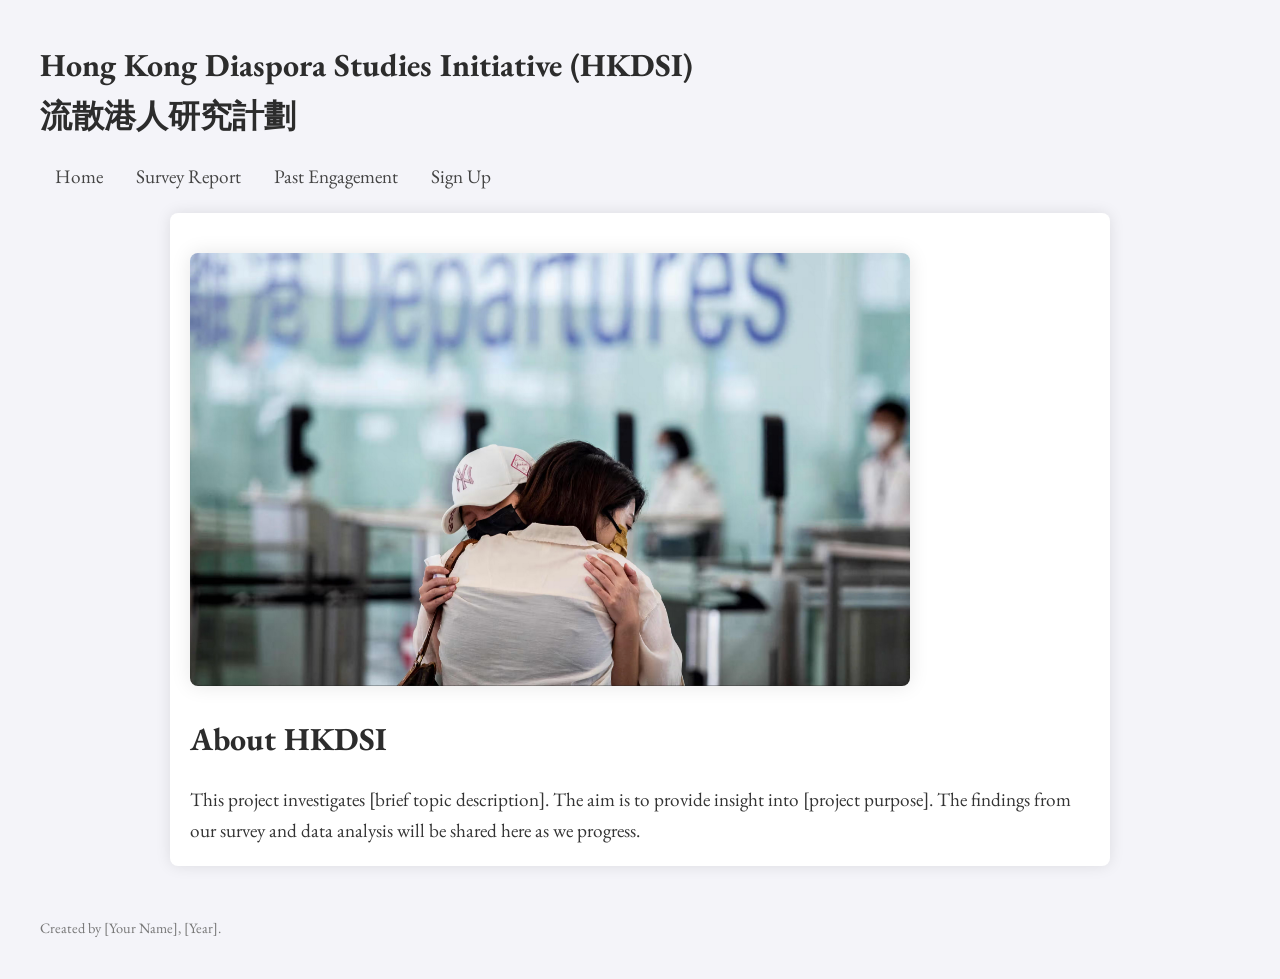
==== index.html @ 908d70e6 "index.html" ====
<!DOCTYPE html>
<html lang="en">
<head>
  <meta charset="UTF-8">
  <meta name="viewport" content="width=device-width, initial-scale=1.0">
  <title>HKDSI</title>

  <!-- Google Font: EB Garamond -->
  <link href="https://fonts.googleapis.com/css2?family=EB+Garamond&display=swap" rel="stylesheet">
  
  <style>
    /* Basic Reset */
    body, h1, h2, p {
      margin: 0;
      padding: 0;
      font-family: 'EB Garamond', serif;
    }

    /* Overall page style */
    body {
      background-color: #f4f4f9;
      color: #333;
      line-height: 1.6;
      padding: 40px;
      text-align: left;
    }

    /* Heading Style */
    h1 {
      color: #2c2c2c;
      font-size: 2em;
      margin-bottom: 20px;
      text-align: left;
    }

    
    /* Heading Style */
    h2 {
      color: #2c2c2c;
      font-size: 2em;
      margin-bottom: 20px;
      text-align: left;
    }

    /* Navigation Bar */
    nav {
      margin-bottom: 20px;
    }

    nav a {
      text-decoration: none;
      color: #444444;
      margin: 0 15px;
      font-size: 1.2em;
      text-align: right;
    }

    nav a:hover {
      text-decoration: underline;
    }

    /* Image style */
    .hero-image {
      width: 80%;
      max-width: 900px;
      border-radius: 8px;
      box-shadow: 0px 0px 20px rgba(0, 0, 0, 0.1);
      margin: 20px 0;
    }

    /* Content styling */
    .content {
      background-color: #fff;
      padding: 20px;
      border-radius: 8px;
      box-shadow: 0px 0px 15px rgba(0, 0, 0, 0.1);
      max-width: 900px;
      margin: 0 auto;
    }

    .content p {
      font-size: 1.2em;
      text-align: left;
    }

    /* Footer style */
    footer {
      margin-top: 50px;
      font-size: 0.9em;
      color: #777;
    }

  </style>
</head>
<body>

  <h1>Hong Kong Diaspora Studies Initiative (HKDSI)<br>流散港人研究計劃 </h1>

  <nav>
    <a href="index.html">Home</a>
    <a href="report.html">Survey Report</a>
    <a href="past_engagement.html">Past Engagement</a>
    <a href="signup.html">Sign Up</a>
  </nav>

  <div class="content">
    <img src="departure.png" alt="Embrace at the Departure Gate" class="hero-image">
    <h2>About HKDSI</h2>
    <p>This project investigates [brief topic description]. The aim is to provide insight into [project purpose]. The findings from our survey and data analysis will be shared here as we progress.</p>
  </div>

  <footer>
    <p>Created by [Your Name], [Year].</p>
  </footer>

</body>
</html>
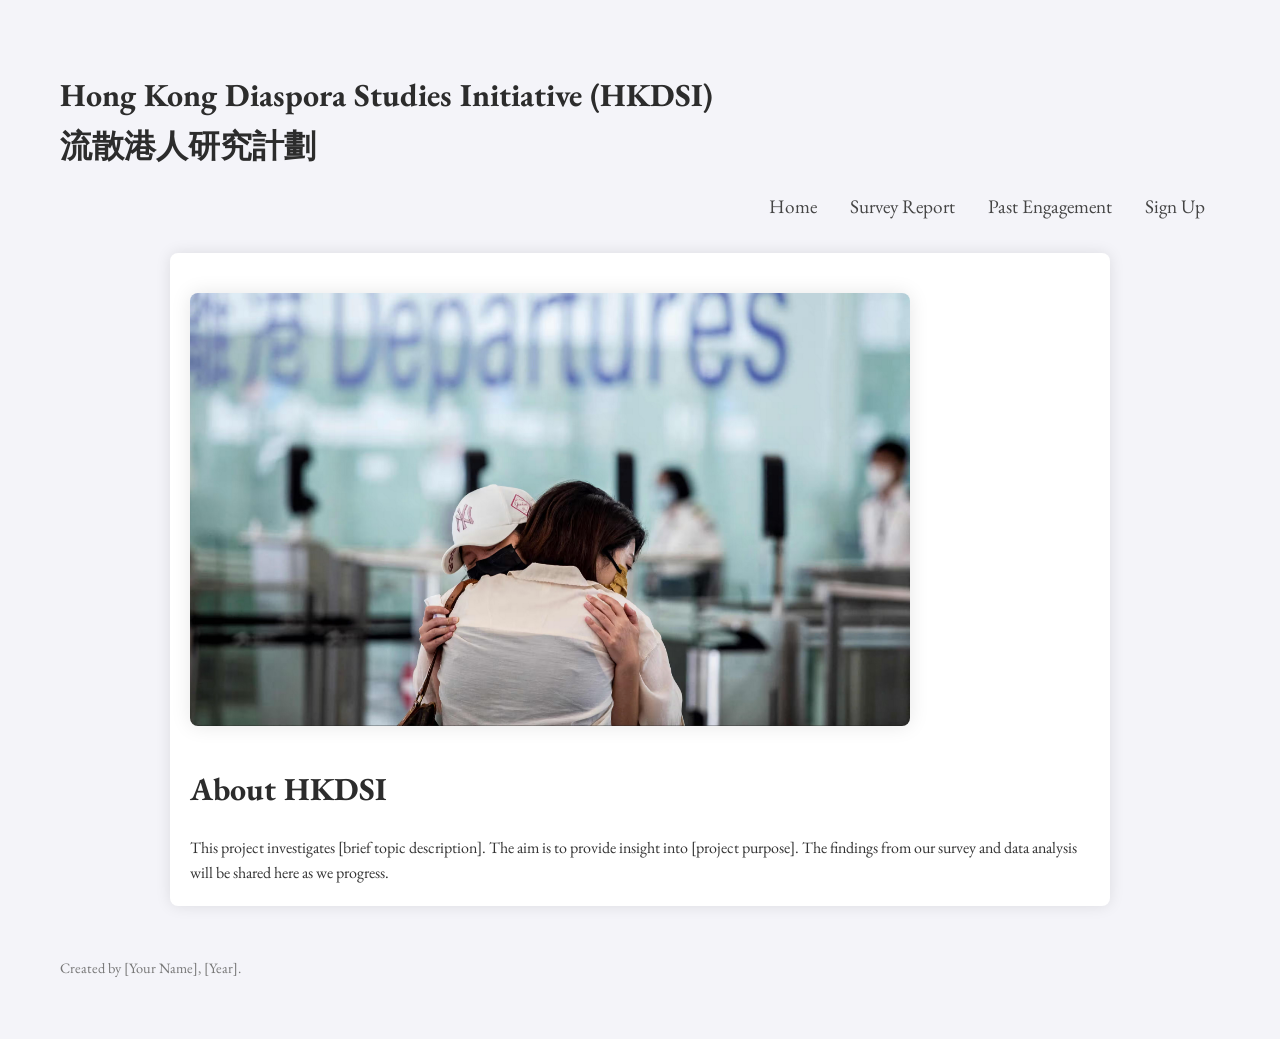
==== commit 55a53299: "index.html" ====
--- a/index.html
+++ b/index.html
@@ -12,7 +12,7 @@
     /* Basic Reset */
     body, h1, h2, p {
       margin: 0;
-      padding: 0;
+      /* padding: 0; */
       font-family: 'EB Garamond', serif;
     }
 
@@ -23,6 +23,7 @@
       line-height: 1.6;
       padding: 40px;
       text-align: left;
+      margin: 20px;  /* Example margin for the body element */
     }
 
     /* Heading Style */
@@ -30,6 +31,7 @@
       color: #2c2c2c;
       font-size: 2em;
       margin-bottom: 20px;
+      margin-top: 10px;  /* Example top margin */
       text-align: left;
     }
 
@@ -39,12 +41,14 @@
       color: #2c2c2c;
       font-size: 2em;
       margin-bottom: 20px;
+      margin-top: 10px;  /* Example top margin */
       text-align: left;
     }
 
     /* Navigation Bar */
     nav {
       margin-bottom: 20px;
+      text-align: right;
     }
 
     nav a {
@@ -52,7 +56,6 @@
       color: #444444;
       margin: 0 15px;
       font-size: 1.2em;
-      text-align: right;
     }
 
     nav a:hover {
@@ -75,7 +78,8 @@
       border-radius: 8px;
       box-shadow: 0px 0px 15px rgba(0, 0, 0, 0.1);
       max-width: 900px;
-      margin: 0 auto;
+      margin: 30px auto;  /* Adds margin between content and other elements */
+}
     }
 
     .content p {
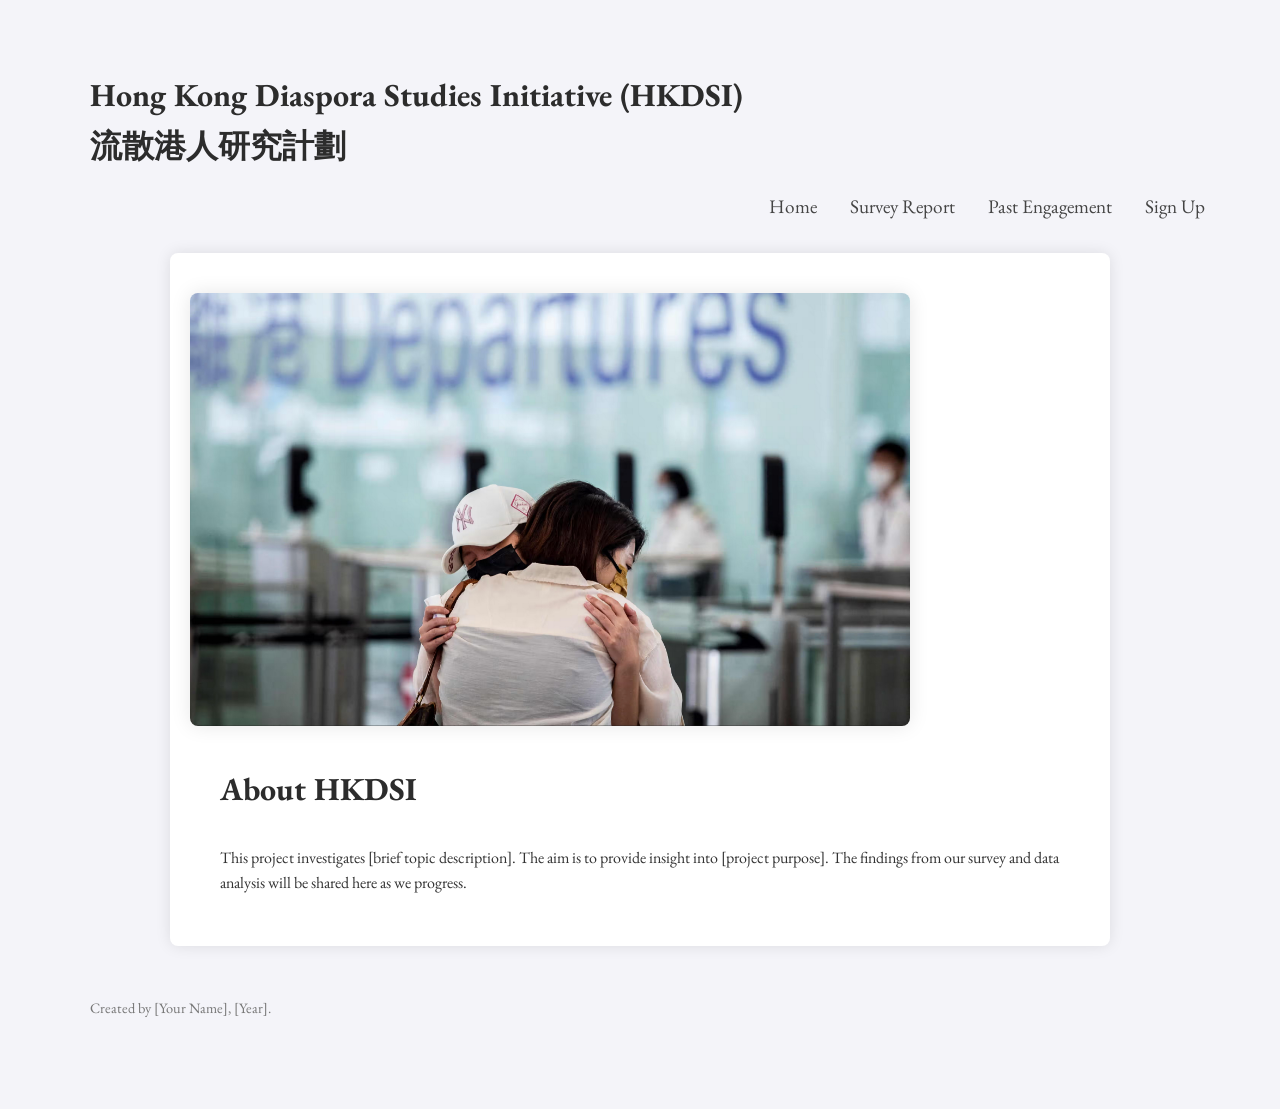
==== commit 8cc3eeca: "index.html" ====
--- a/index.html
+++ b/index.html
@@ -11,7 +11,7 @@
   <style>
     /* Basic Reset */
     body, h1, h2, p {
-      margin: 0;
+      margin: 30px;
       /* padding: 0; */
       font-family: 'EB Garamond', serif;
     }
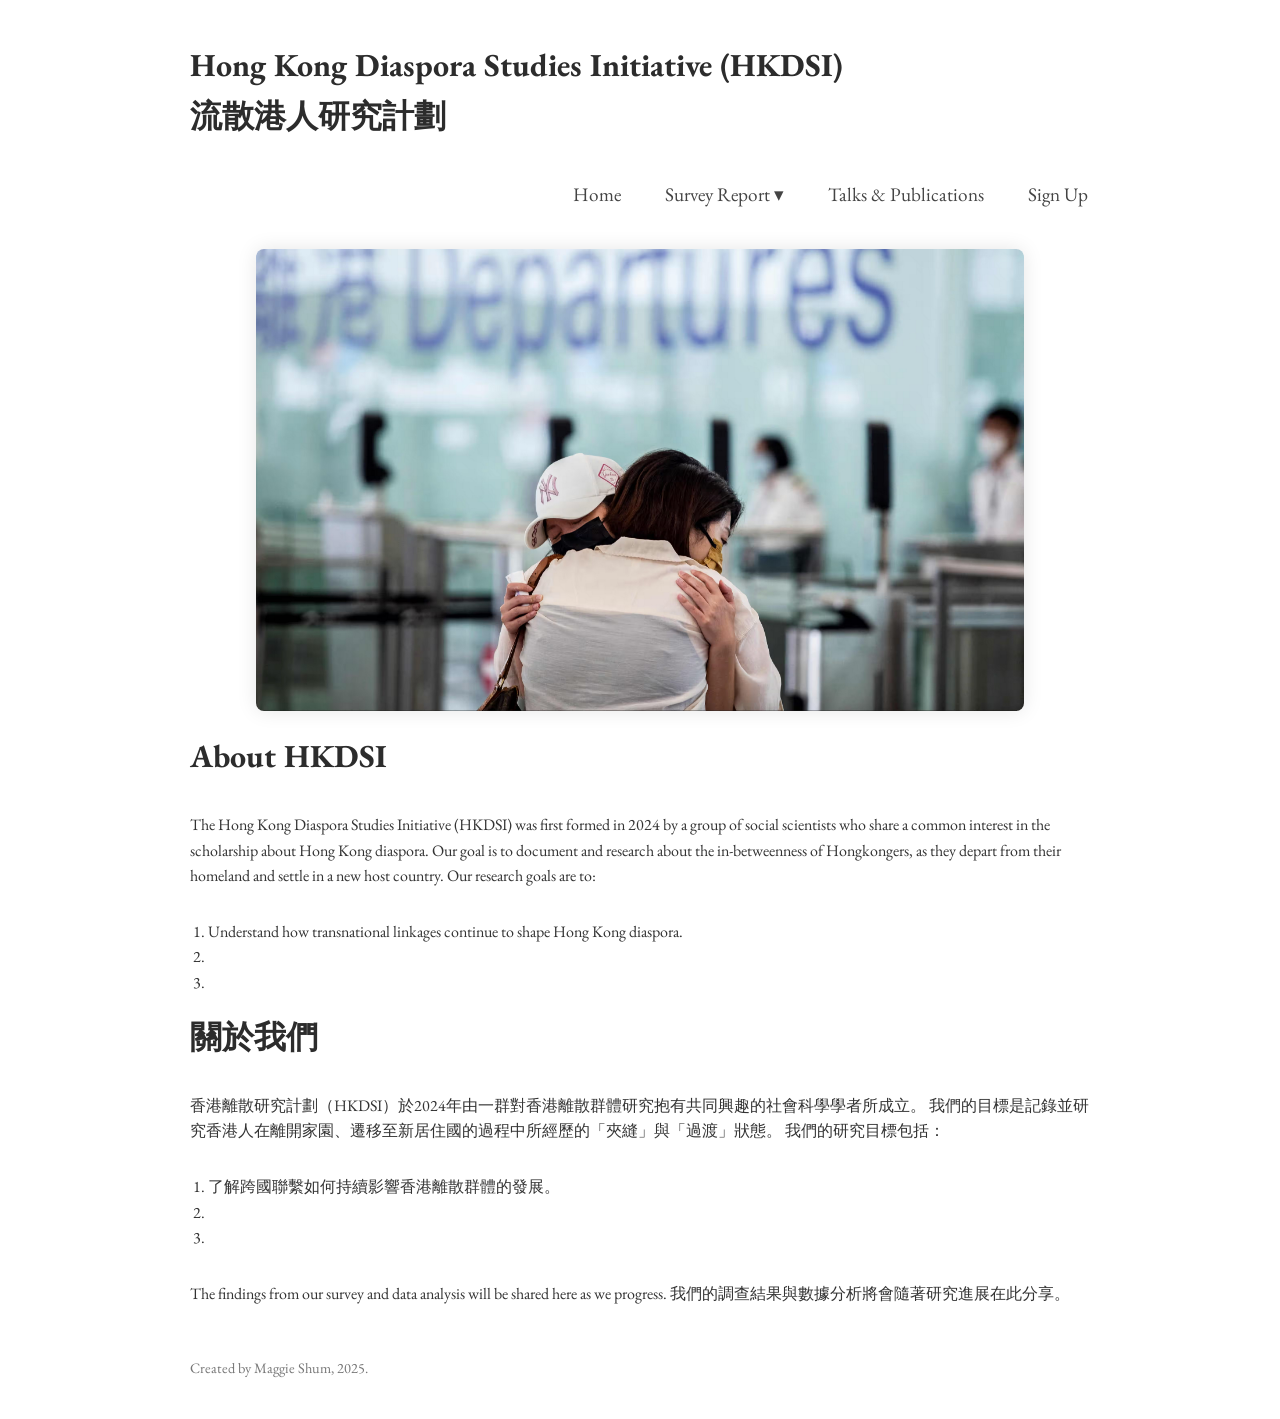
==== commit 0725c609: "Initial commit" ====
--- a/index.html
+++ b/index.html
@@ -1,122 +1,77 @@
 <!DOCTYPE html>
+
 <html lang="en">
+
 <head>
   <meta charset="UTF-8">
   <meta name="viewport" content="width=device-width, initial-scale=1.0">
   <title>HKDSI</title>
 
+
   <!-- Google Font: EB Garamond -->
   <link href="https://fonts.googleapis.com/css2?family=EB+Garamond&display=swap" rel="stylesheet">
+
+  <!-- Link to your external stylesheet -->
+  <link rel="stylesheet" href="styles.css">
   
-  <style>
-    /* Basic Reset */
-    body, h1, h2, p {
-      margin: 30px;
-      /* padding: 0; */
-      font-family: 'EB Garamond', serif;
-    }
-
-    /* Overall page style */
-    body {
-      background-color: #f4f4f9;
-      color: #333;
-      line-height: 1.6;
-      padding: 40px;
-      text-align: left;
-      margin: 20px;  /* Example margin for the body element */
-    }
-
-    /* Heading Style */
-    h1 {
-      color: #2c2c2c;
-      font-size: 2em;
-      margin-bottom: 20px;
-      margin-top: 10px;  /* Example top margin */
-      text-align: left;
-    }
-
-    
-    /* Heading Style */
-    h2 {
-      color: #2c2c2c;
-      font-size: 2em;
-      margin-bottom: 20px;
-      margin-top: 10px;  /* Example top margin */
-      text-align: left;
-    }
-
-    /* Navigation Bar */
-    nav {
-      margin-bottom: 20px;
-      text-align: right;
-    }
-
-    nav a {
-      text-decoration: none;
-      color: #444444;
-      margin: 0 15px;
-      font-size: 1.2em;
-    }
-
-    nav a:hover {
-      text-decoration: underline;
-    }
-
-    /* Image style */
-    .hero-image {
-      width: 80%;
-      max-width: 900px;
-      border-radius: 8px;
-      box-shadow: 0px 0px 20px rgba(0, 0, 0, 0.1);
-      margin: 20px 0;
-    }
-
-    /* Content styling */
-    .content {
-      background-color: #fff;
-      padding: 20px;
-      border-radius: 8px;
-      box-shadow: 0px 0px 15px rgba(0, 0, 0, 0.1);
-      max-width: 900px;
-      margin: 30px auto;  /* Adds margin between content and other elements */
-}
-    }
-
-    .content p {
-      font-size: 1.2em;
-      text-align: left;
-    }
-
-    /* Footer style */
-    footer {
-      margin-top: 50px;
-      font-size: 0.9em;
-      color: #777;
-    }
-
-  </style>
 </head>
 <body>
+   <div class="container">
 
-  <h1>Hong Kong Diaspora Studies Initiative (HKDSI)<br>流散港人研究計劃 </h1>
+    <h1>Hong Kong Diaspora Studies Initiative (HKDSI)<br>流散港人研究計劃 </h1>
 
-  <nav>
-    <a href="index.html">Home</a>
-    <a href="report.html">Survey Report</a>
-    <a href="past_engagement.html">Past Engagement</a>
-    <a href="signup.html">Sign Up</a>
-  </nav>
+<nav class="navbar">
+  <ul class="nav-menu">
+    <li><a href="index.html">Home</a></li>
+    
+    <li class="dropdown">
+      <a href="report.html">Survey Report ▾</a>
+      <ul class="dropdown-menu">
+        <li><a href="US.html">US</a></li>
+        <li><a href="UK.html">UK</a></li>
+        <li><a href="Canada.html">Canada</a></li>
+      </ul>
+    </li>
+    
+    <li><a href="engagement.html">Talks & Publications</a></li>
+    <li><a href="signup.html">Sign Up</a></li>
+  </ul>
+</nav>
 
-  <div class="content">
-    <img src="departure.png" alt="Embrace at the Departure Gate" class="hero-image">
-    <h2>About HKDSI</h2>
-    <p>This project investigates [brief topic description]. The aim is to provide insight into [project purpose]. The findings from our survey and data analysis will be shared here as we progress.</p>
+
+
+      <img src="departure.png" alt="Embrace at the Departure Gate" class="hero-image">
+      <h2>About HKDSI</h2>
+      <p>The Hong Kong Diaspora Studies Initiative (HKDSI) was first formed in 2024 by a group of
+        social scientists who share a common interest in the scholarship about Hong Kong diaspora.
+        Our goal is to document and research about the in-betweenness of Hongkongers, as they 
+        depart from their homeland and settle in a new host country. Our research goals are to: </p>
+
+      <ol>
+        <li>Understand how transnational linkages continue to shape Hong Kong diaspora.</li>
+        <li></li>
+        <li></li>
+      </ol>
+
+      <h2>關於我們</h2>
+      <p>香港離散研究計劃（HKDSI）於2024年由一群對香港離散群體研究抱有共同興趣的社會科學學者所成立。
+        我們的目標是記錄並研究香港人在離開家園、遷移至新居住國的過程中所經歷的「夾縫」與「過渡」狀態。
+        我們的研究目標包括：</p>
+
+      <ol>
+        <li>了解跨國聯繫如何持續影響香港離散群體的發展。</li>
+        <li></li>
+        <li></li>
+      </ol>
+
+      <p>The findings from our survey and data analysis will be shared here as we progress. 
+        我們的調查結果與數據分析將會隨著研究進展在此分享。</p>
+
+
+    <footer>
+      <p>Created by Maggie Shum, 2025.</p>
+    </footer>
+
   </div>
-
-  <footer>
-    <p>Created by [Your Name], [Year].</p>
-  </footer>
-
 </body>
-</html>
-
+</html>
--- a/styles.css
+++ b/styles.css
@@ -0,0 +1,231 @@
+    /* Basic Reset */
+    body, h1, h2, p {
+      margin: 30px;
+      /* padding: 0; */
+      font-family: 'EB Garamond', serif;
+    }
+
+    /* Overall page style */
+    body {
+      background-color: #ffffff;
+      color: #333;
+      line-height: 1.6;
+      padding: 0;
+      text-align: left;
+      margin: 40px;  /* Example margin for the body element */
+    }
+
+  /* Table of content style */
+    .toc {
+      background-color: #fff;
+      padding: 20px;
+      border-radius: 8px;
+      margin-bottom: 30px;
+      box-shadow: 0 0 10px rgba(0,0,0,0.05);
+    }
+
+    .content, .toc, section {
+      text-align: left;
+    }
+
+
+.toc h2 {
+  font-size: 1.5em;
+  margin-bottom: 10px;
+}
+
+.toc ul {
+  list-style-type: none;
+  padding-left: 0;
+}
+
+.toc li {
+  margin: 5px 0;
+}
+
+.toc a {
+  text-decoration: none;
+  color: #2c2c2c;
+}
+
+.toc a:hover {
+  text-decoration: underline;
+}
+
+
+    /* Heading Style */
+
+    h1 {
+      color: #2c2c2c;
+      font-size: 2em;
+      margin-bottom: 20px;
+      margin-top: 10px;  /* Example top margin */
+      text-align: left;
+    }
+
+    /* Heading Style */
+    h2 {
+      color: #2c2c2c;
+      font-size: 2em;
+      margin-bottom: 20px;
+      margin-top: 10px;  /* Example top margin */
+      text-align: left;
+    }
+
+  /* Heading Style */
+    h3 {
+      color: #2c2c2c;
+      font-size: 1.5em;
+      margin-bottom: 20px;
+      margin-top: 10px;  /* Example top margin */
+      text-align: left;
+    }
+
+/* Navigation Bar */
+.navbar {
+  background-color: #fff;
+  padding: 10px 20px;
+  /*border-bottom: 1px solid #ccc;*/
+}
+
+.nav-menu {
+  list-style: none;
+  margin: 0;
+  padding: 0;
+  display: flex;
+  gap: 20px;
+  justify-content: flex-end; /* ← aligns the items to the right */
+}
+
+.nav-menu li {
+  position: relative;
+}
+
+.nav-menu a {
+  text-decoration: none;
+  color: #444444;
+  font-size: 1.2em;
+  padding: 8px 12px;
+  display: inline-block;
+}
+
+.nav-menu a:hover,
+.dropdown-menu a:hover {
+  background-color: #f4f4f4;
+}
+
+/* Dropdown menu */
+.dropdown-menu {
+  display: none;
+  position: absolute;
+  background-color: #fff;
+  min-width: 160px;
+  box-shadow: 0 8px 16px rgba(0, 0, 0, 0.1);
+  z-index: 1000;
+  list-style: none;
+  margin: 0;
+  padding: 0;
+}
+
+.dropdown-menu li a {
+  display: block;
+  padding: 10px 12px;
+  color: #333;
+}
+
+.dropdown:hover .dropdown-menu {
+  display: block;
+}
+
+
+
+    /* Image style */
+    .hero-image {
+      display: block;
+      width: 80%;
+      max-width: 900px;
+      border-radius: 8px;
+      box-shadow: 0px 0px 20px rgba(0, 0, 0, 0.1);
+      margin: 20px auto;
+    }
+
+
+    /* Content styling */
+
+    .content {
+      background-color: #fff;
+      padding: 20px;
+      border-radius: 8px;
+      box-shadow: 0px 0px 15px rgba(0, 0, 0, 0.1);
+      max-width: 900px;
+      margin: 30px auto;  /* Adds margin between content and other elements */
+    }
+
+
+    .content p {
+      font-size: 1.5em;
+      text-align: left;
+    }
+
+
+    .container {
+      max-width: 960px;  /* or 900px, or any fixed size you prefer */
+      margin: 0 auto;    /* center horizontally */
+      padding: 0 20px;   /* some space on left/right for small screens */
+    }
+
+    ol, ul {
+      margin-left: 2em;   /* creates indentation */
+      padding-left: 1em;  /* optional: controls bullet/number spacing */
+    }
+
+
+    /* Footer style */
+    footer {
+      margin-top: 50px;
+      font-size: 0.9em;
+      color: #777;
+    }
+
+    /* Back to top botton */
+    .back-to-top {
+      display: none;  /* hidden by default */
+      position: fixed;
+      bottom: 40px;
+      right: 40px;
+      padding: 10px 20px;
+      font-size: 0.9em;
+      background-color: #444;
+      color: white;
+      border: none;
+      border-radius: 5px;
+      cursor: pointer;
+      z-index: 1000;
+      transition: opacity 0.3s, background-color 0.3s;
+    } 
+
+    .back-to-top:hover {
+      background-color: #666;
+    }
+
+  /* scroll */
+  html {
+    scroll-behavior: smooth;
+  }
+
+  /* table */
+  table {
+  margin: 0 auto;
+  text-align: center;
+  }
+
+  table td, table th {
+  padding: 0px 30px; /* top/bottom = 10px, left/right = 20px */
+  }
+
+  section {
+  margin-bottom: 50px; /* or any space you like */
+  }
+
+
+
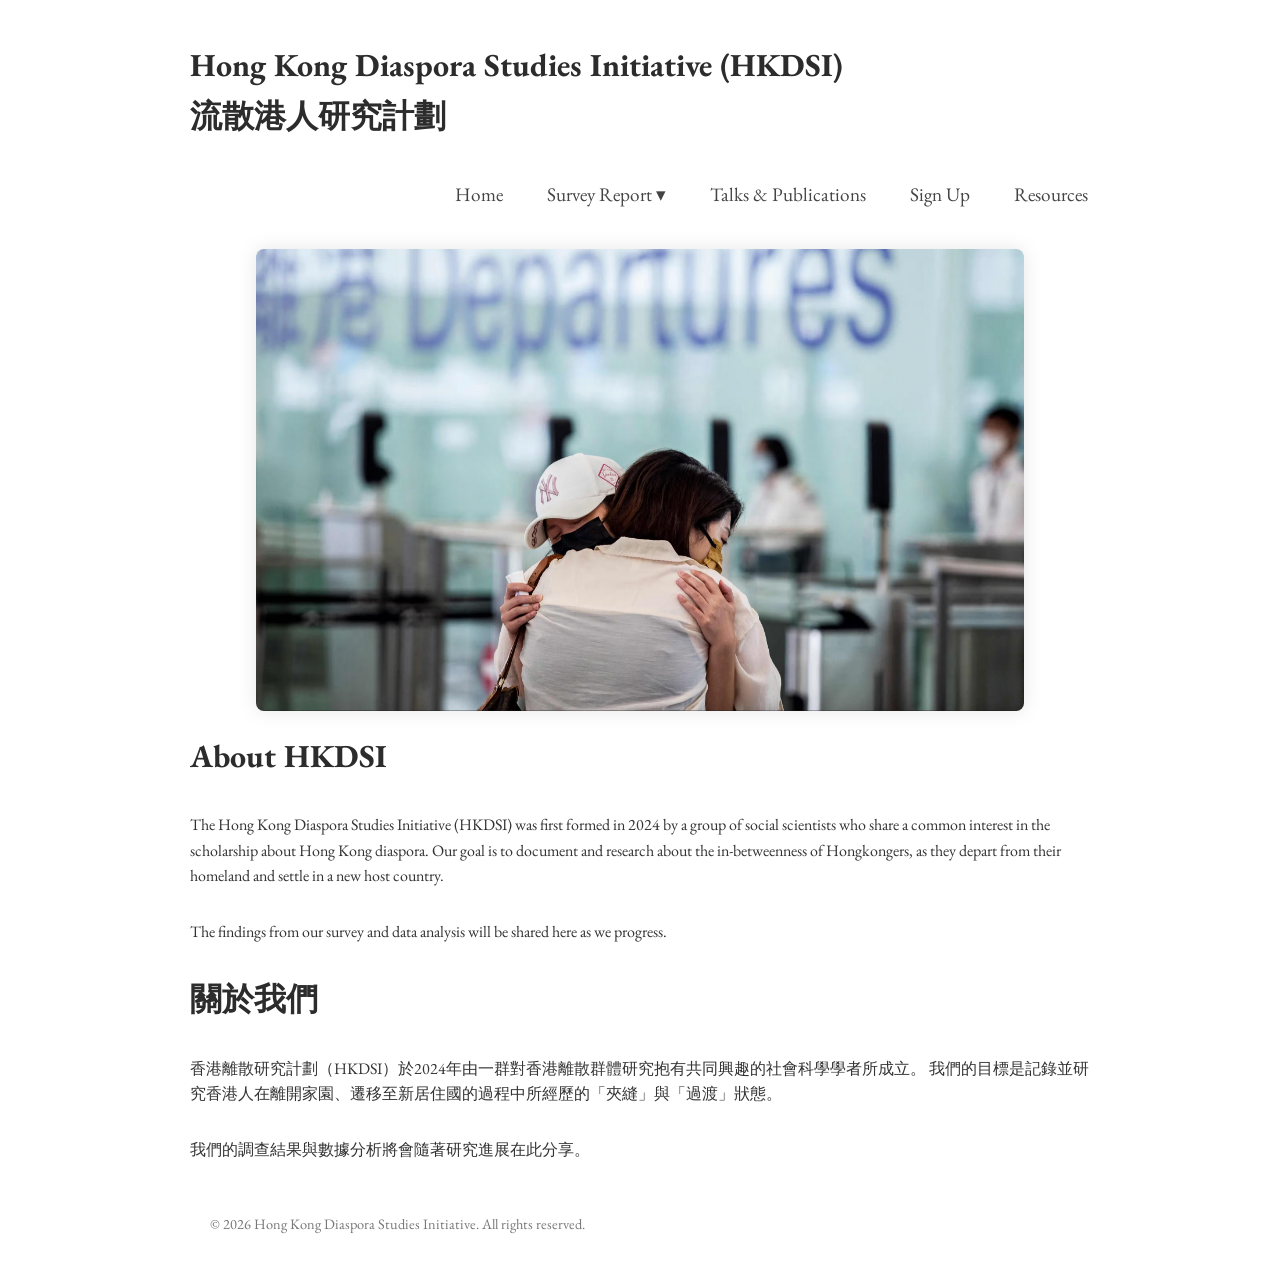
==== commit d66464b2: "Update website files" ====
--- a/index.html
+++ b/index.html
@@ -34,7 +34,8 @@
     </li>
     
     <li><a href="engagement.html">Talks & Publications</a></li>
-    <li><a href="signup.html">Sign Up</a></li>
+    <li><a href="sign_up.html">Sign Up</a></li>
+    <li><a href="resources.html">Resources</a></li>
   </ul>
 </nav>
 
@@ -45,32 +46,30 @@
       <p>The Hong Kong Diaspora Studies Initiative (HKDSI) was first formed in 2024 by a group of
         social scientists who share a common interest in the scholarship about Hong Kong diaspora.
         Our goal is to document and research about the in-betweenness of Hongkongers, as they 
-        depart from their homeland and settle in a new host country. Our research goals are to: </p>
-
-      <ol>
-        <li>Understand how transnational linkages continue to shape Hong Kong diaspora.</li>
-        <li></li>
-        <li></li>
-      </ol>
+        depart from their homeland and settle in a new host country. </p>
+      <p>The findings from our survey and data analysis will be shared here as we progress. </p>  
 
       <h2>關於我們</h2>
       <p>香港離散研究計劃（HKDSI）於2024年由一群對香港離散群體研究抱有共同興趣的社會科學學者所成立。
-        我們的目標是記錄並研究香港人在離開家園、遷移至新居住國的過程中所經歷的「夾縫」與「過渡」狀態。
-        我們的研究目標包括：</p>
+        我們的目標是記錄並研究香港人在離開家園、遷移至新居住國的過程中所經歷的「夾縫」與「過渡」狀態。</p>
 
-      <ol>
-        <li>了解跨國聯繫如何持續影響香港離散群體的發展。</li>
-        <li></li>
-        <li></li>
-      </ol>
-
-      <p>The findings from our survey and data analysis will be shared here as we progress. 
-        我們的調查結果與數據分析將會隨著研究進展在此分享。</p>
+      <p>我們的調查結果與數據分析將會隨著研究進展在此分享。</p>
 
 
     <footer>
-      <p>Created by Maggie Shum, 2025.</p>
-    </footer>
+  <div class="container">
+    <!--<p>
+      <a href="https://your-website.com" target="_blank">
+        <img src="logo.png" alt="HKDSI Logo" class="footer-logo">
+        Hong Kong Diaspora Studies Initiative
+      </a>
+    </p>-->
+    <p>&copy; 2026 Hong Kong Diaspora Studies Initiative. All rights reserved.</p>
+
+    <!--<button onclick="scrollToTop()" class="back-to-top">Back to Top ↑</button>-->
+  </div>
+</footer>
+
 
   </div>
 </body>
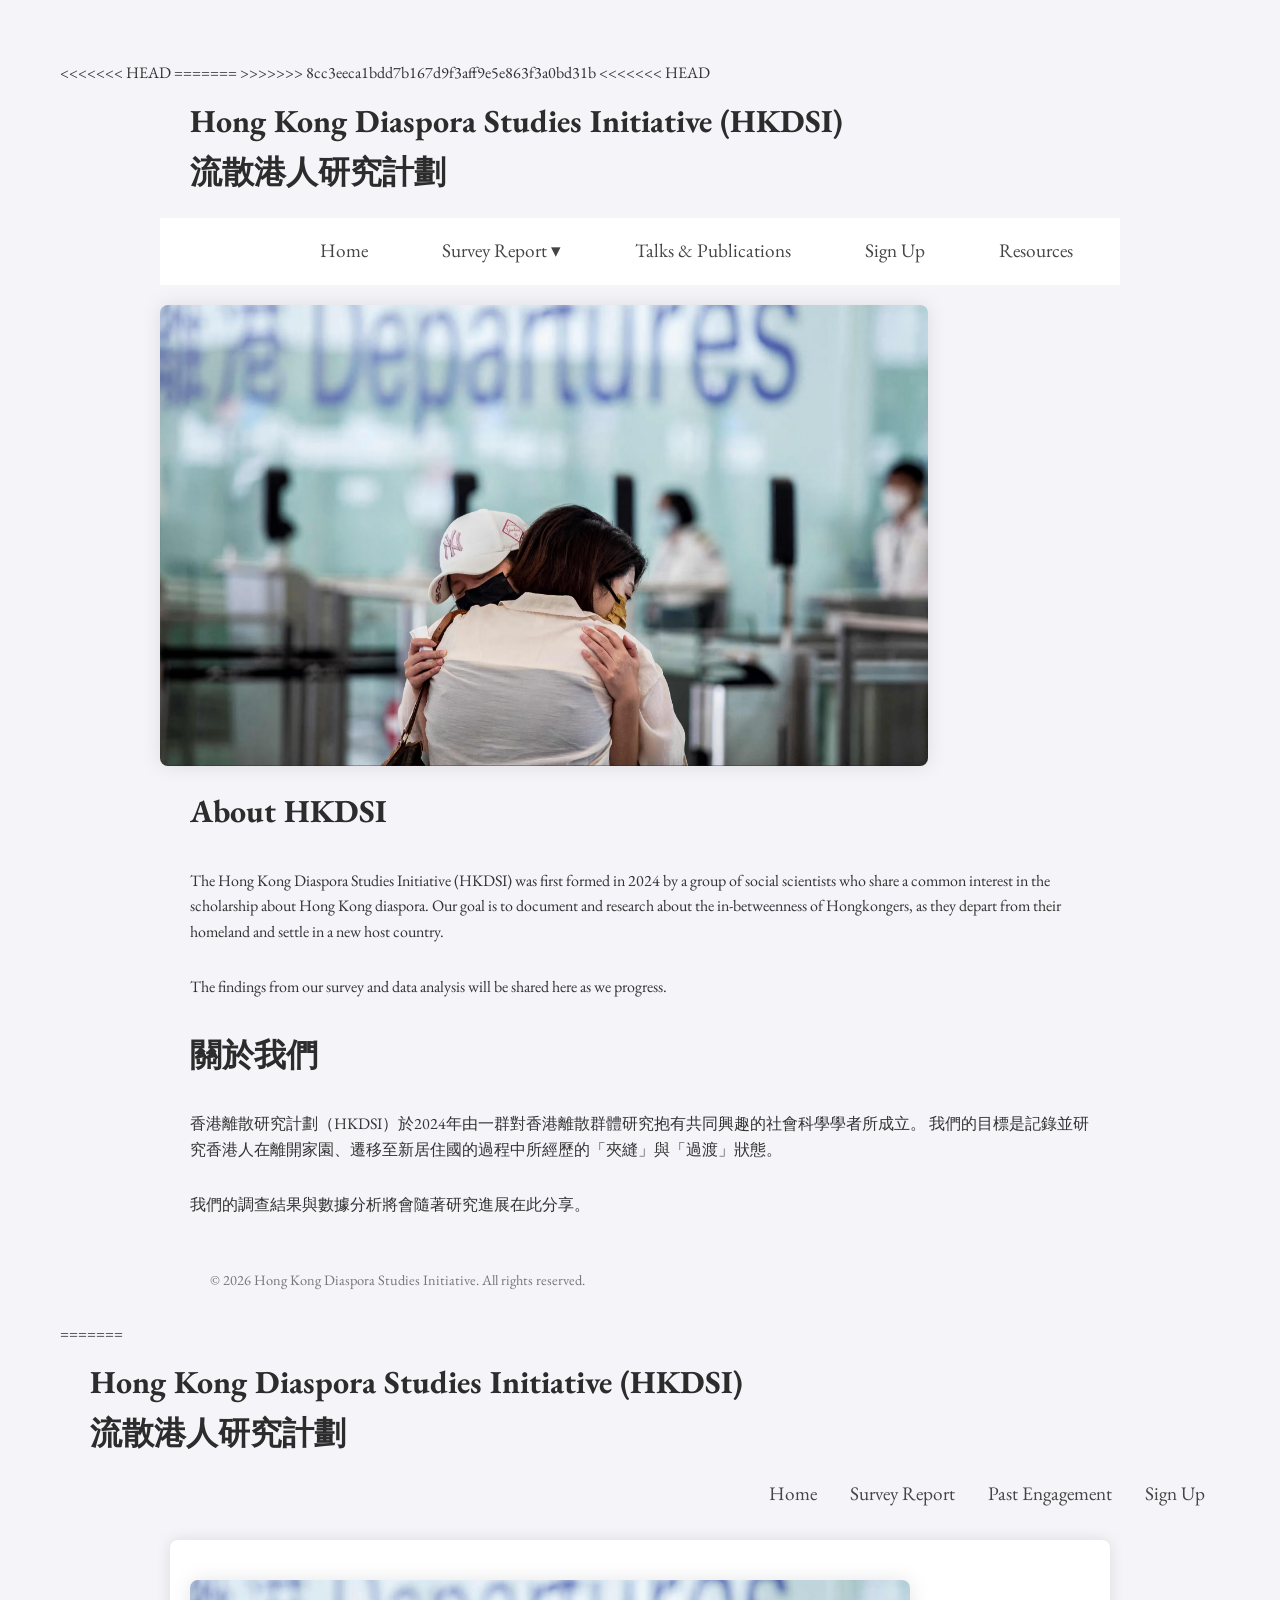
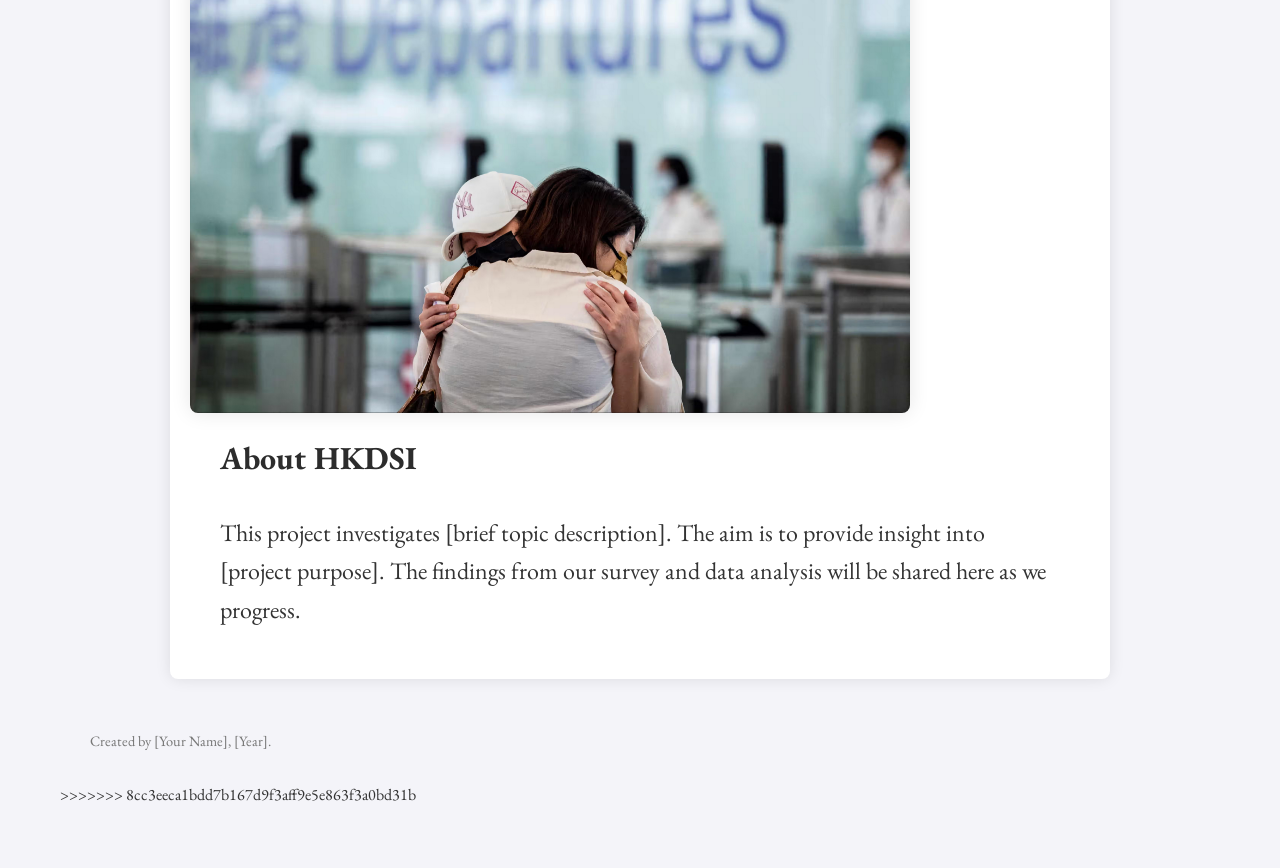
==== commit 6e3995d8: "Merge GitHub repository with website files" ====
--- a/index.html
+++ b/index.html
@@ -1,12 +1,17 @@
 <!DOCTYPE html>
+<<<<<<< HEAD
 
 <html lang="en">
 
+=======
+<html lang="en">
+>>>>>>> 8cc3eeca1bdd7b167d9f3aff9e5e863f3a0bd31b
 <head>
   <meta charset="UTF-8">
   <meta name="viewport" content="width=device-width, initial-scale=1.0">
   <title>HKDSI</title>
 
+<<<<<<< HEAD
 
   <!-- Google Font: EB Garamond -->
   <link href="https://fonts.googleapis.com/css2?family=EB+Garamond&display=swap" rel="stylesheet">
@@ -73,4 +78,121 @@
 
   </div>
 </body>
-</html>+</html>
+=======
+  <!-- Google Font: EB Garamond -->
+  <link href="https://fonts.googleapis.com/css2?family=EB+Garamond&display=swap" rel="stylesheet">
+  
+  <style>
+    /* Basic Reset */
+    body, h1, h2, p {
+      margin: 30px;
+      /* padding: 0; */
+      font-family: 'EB Garamond', serif;
+    }
+
+    /* Overall page style */
+    body {
+      background-color: #f4f4f9;
+      color: #333;
+      line-height: 1.6;
+      padding: 40px;
+      text-align: left;
+      margin: 20px;  /* Example margin for the body element */
+    }
+
+    /* Heading Style */
+    h1 {
+      color: #2c2c2c;
+      font-size: 2em;
+      margin-bottom: 20px;
+      margin-top: 10px;  /* Example top margin */
+      text-align: left;
+    }
+
+    
+    /* Heading Style */
+    h2 {
+      color: #2c2c2c;
+      font-size: 2em;
+      margin-bottom: 20px;
+      margin-top: 10px;  /* Example top margin */
+      text-align: left;
+    }
+
+    /* Navigation Bar */
+    nav {
+      margin-bottom: 20px;
+      text-align: right;
+    }
+
+    nav a {
+      text-decoration: none;
+      color: #444444;
+      margin: 0 15px;
+      font-size: 1.2em;
+    }
+
+    nav a:hover {
+      text-decoration: underline;
+    }
+
+    /* Image style */
+    .hero-image {
+      width: 80%;
+      max-width: 900px;
+      border-radius: 8px;
+      box-shadow: 0px 0px 20px rgba(0, 0, 0, 0.1);
+      margin: 20px 0;
+    }
+
+    /* Content styling */
+    .content {
+      background-color: #fff;
+      padding: 20px;
+      border-radius: 8px;
+      box-shadow: 0px 0px 15px rgba(0, 0, 0, 0.1);
+      max-width: 900px;
+      margin: 30px auto;  /* Adds margin between content and other elements */
+}
+    }
+
+    .content p {
+      font-size: 1.2em;
+      text-align: left;
+    }
+
+    /* Footer style */
+    footer {
+      margin-top: 50px;
+      font-size: 0.9em;
+      color: #777;
+    }
+
+  </style>
+</head>
+<body>
+
+  <h1>Hong Kong Diaspora Studies Initiative (HKDSI)<br>流散港人研究計劃 </h1>
+
+  <nav>
+    <a href="index.html">Home</a>
+    <a href="report.html">Survey Report</a>
+    <a href="past_engagement.html">Past Engagement</a>
+    <a href="signup.html">Sign Up</a>
+  </nav>
+
+  <div class="content">
+    <img src="departure.png" alt="Embrace at the Departure Gate" class="hero-image">
+    <h2>About HKDSI</h2>
+    <p>This project investigates [brief topic description]. The aim is to provide insight into [project purpose]. The findings from our survey and data analysis will be shared here as we progress.</p>
+  </div>
+
+  <footer>
+    <p>Created by [Your Name], [Year].</p>
+  </footer>
+
+</body>
+</html>
+
+>>>>>>> 8cc3eeca1bdd7b167d9f3aff9e5e863f3a0bd31b
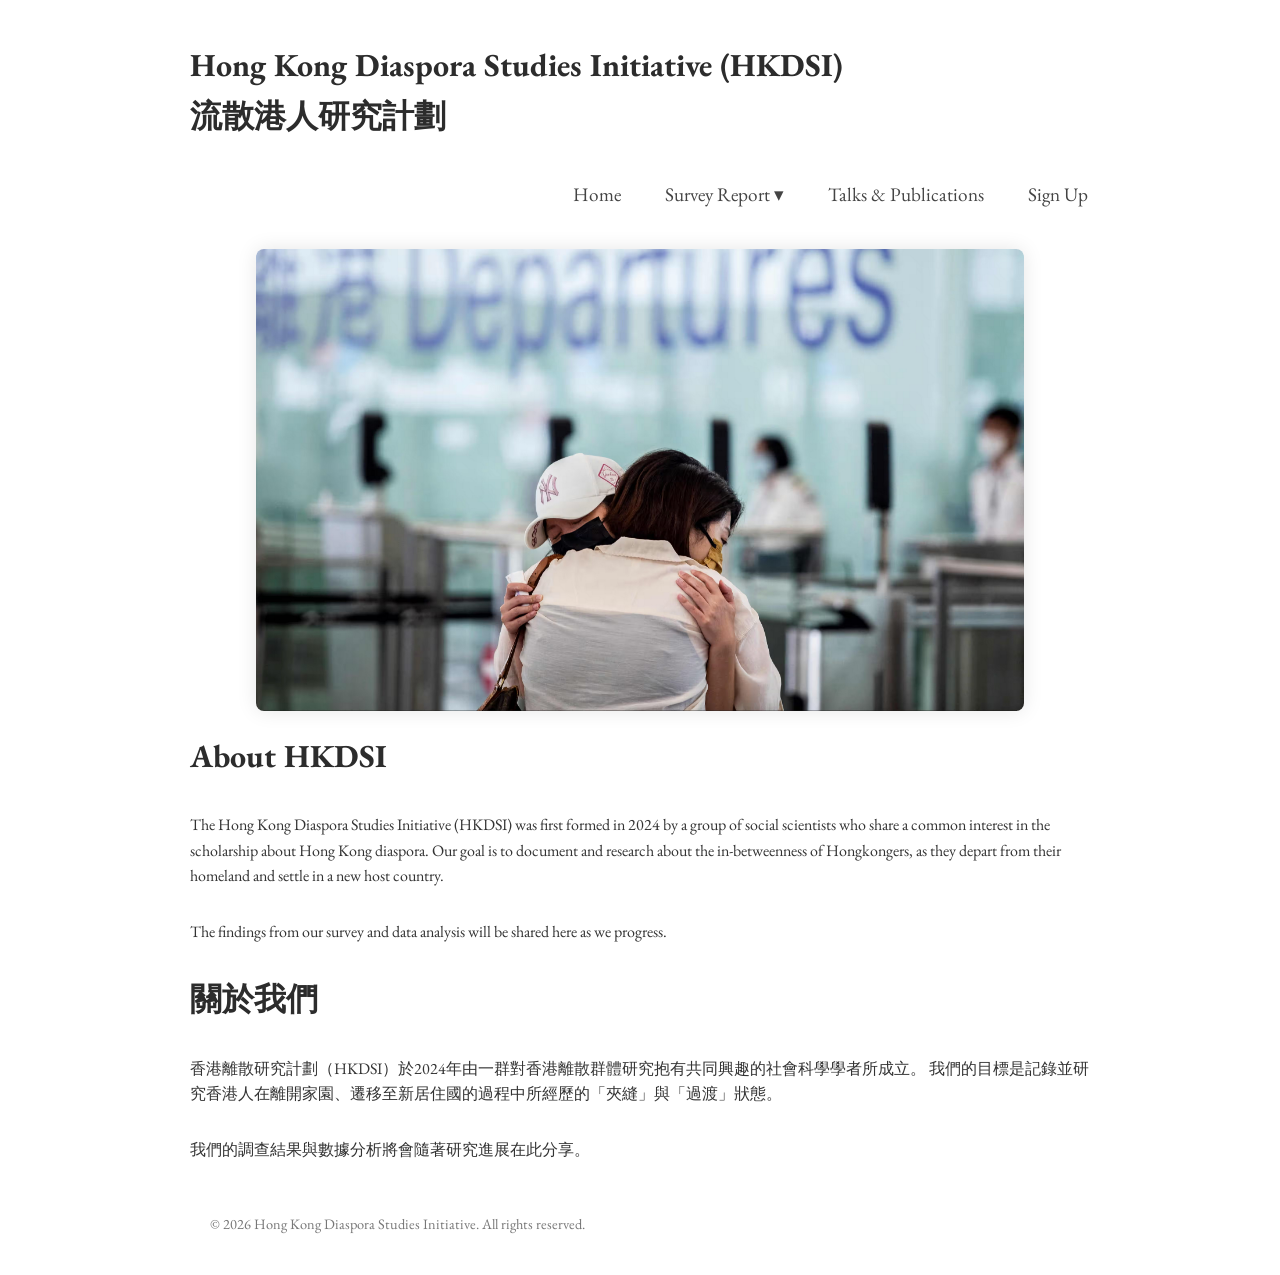
==== commit 03213754: "Add signup/contact form" ====
--- a/index.html
+++ b/index.html
@@ -1,17 +1,12 @@
 <!DOCTYPE html>
-<<<<<<< HEAD
 
 <html lang="en">
 
-=======
-<html lang="en">
->>>>>>> 8cc3eeca1bdd7b167d9f3aff9e5e863f3a0bd31b
 <head>
   <meta charset="UTF-8">
   <meta name="viewport" content="width=device-width, initial-scale=1.0">
   <title>HKDSI</title>
 
-<<<<<<< HEAD
 
   <!-- Google Font: EB Garamond -->
   <link href="https://fonts.googleapis.com/css2?family=EB+Garamond&display=swap" rel="stylesheet">
@@ -40,7 +35,6 @@
     
     <li><a href="engagement.html">Talks & Publications</a></li>
     <li><a href="sign_up.html">Sign Up</a></li>
-    <li><a href="resources.html">Resources</a></li>
   </ul>
 </nav>
 
@@ -79,120 +73,3 @@
   </div>
 </body>
 </html>
-=======
-  <!-- Google Font: EB Garamond -->
-  <link href="https://fonts.googleapis.com/css2?family=EB+Garamond&display=swap" rel="stylesheet">
-  
-  <style>
-    /* Basic Reset */
-    body, h1, h2, p {
-      margin: 30px;
-      /* padding: 0; */
-      font-family: 'EB Garamond', serif;
-    }
-
-    /* Overall page style */
-    body {
-      background-color: #f4f4f9;
-      color: #333;
-      line-height: 1.6;
-      padding: 40px;
-      text-align: left;
-      margin: 20px;  /* Example margin for the body element */
-    }
-
-    /* Heading Style */
-    h1 {
-      color: #2c2c2c;
-      font-size: 2em;
-      margin-bottom: 20px;
-      margin-top: 10px;  /* Example top margin */
-      text-align: left;
-    }
-
-    
-    /* Heading Style */
-    h2 {
-      color: #2c2c2c;
-      font-size: 2em;
-      margin-bottom: 20px;
-      margin-top: 10px;  /* Example top margin */
-      text-align: left;
-    }
-
-    /* Navigation Bar */
-    nav {
-      margin-bottom: 20px;
-      text-align: right;
-    }
-
-    nav a {
-      text-decoration: none;
-      color: #444444;
-      margin: 0 15px;
-      font-size: 1.2em;
-    }
-
-    nav a:hover {
-      text-decoration: underline;
-    }
-
-    /* Image style */
-    .hero-image {
-      width: 80%;
-      max-width: 900px;
-      border-radius: 8px;
-      box-shadow: 0px 0px 20px rgba(0, 0, 0, 0.1);
-      margin: 20px 0;
-    }
-
-    /* Content styling */
-    .content {
-      background-color: #fff;
-      padding: 20px;
-      border-radius: 8px;
-      box-shadow: 0px 0px 15px rgba(0, 0, 0, 0.1);
-      max-width: 900px;
-      margin: 30px auto;  /* Adds margin between content and other elements */
-}
-    }
-
-    .content p {
-      font-size: 1.2em;
-      text-align: left;
-    }
-
-    /* Footer style */
-    footer {
-      margin-top: 50px;
-      font-size: 0.9em;
-      color: #777;
-    }
-
-  </style>
-</head>
-<body>
-
-  <h1>Hong Kong Diaspora Studies Initiative (HKDSI)<br>流散港人研究計劃 </h1>
-
-  <nav>
-    <a href="index.html">Home</a>
-    <a href="report.html">Survey Report</a>
-    <a href="past_engagement.html">Past Engagement</a>
-    <a href="signup.html">Sign Up</a>
-  </nav>
-
-  <div class="content">
-    <img src="departure.png" alt="Embrace at the Departure Gate" class="hero-image">
-    <h2>About HKDSI</h2>
-    <p>This project investigates [brief topic description]. The aim is to provide insight into [project purpose]. The findings from our survey and data analysis will be shared here as we progress.</p>
-  </div>
-
-  <footer>
-    <p>Created by [Your Name], [Year].</p>
-  </footer>
-
-</body>
-</html>
-
->>>>>>> 8cc3eeca1bdd7b167d9f3aff9e5e863f3a0bd31b
--- a/styles.css
+++ b/styles.css
@@ -228,4 +228,48 @@
   }
 
 
-
+/* Contact / Sign-up form */
+
+.contact-form {
+  max-width: 600px;
+  margin: 30px;
+  font-family: 'EB Garamond', serif;
+}
+
+.contact-form label {
+  display: block;
+  font-size: 1.2em;
+  margin-bottom: 6px;
+  color: #2c2c2c;
+}
+
+.contact-form input,
+.contact-form textarea {
+  width: 100%;
+  padding: 10px;
+  margin-bottom: 18px;
+  font-family: 'EB Garamond', serif;
+  font-size: 1.1em;
+  border: 1px solid #ccc;
+  border-radius: 6px;
+  box-sizing: border-box;
+}
+
+.contact-form textarea {
+  resize: vertical;
+}
+
+.contact-form button {
+  padding: 10px 18px;
+  font-family: 'EB Garamond', serif;
+  font-size: 1.1em;
+  background-color: #444;
+  color: white;
+  border: none;
+  border-radius: 6px;
+  cursor: pointer;
+}
+
+.contact-form button:hover {
+  background-color: #666;
+}
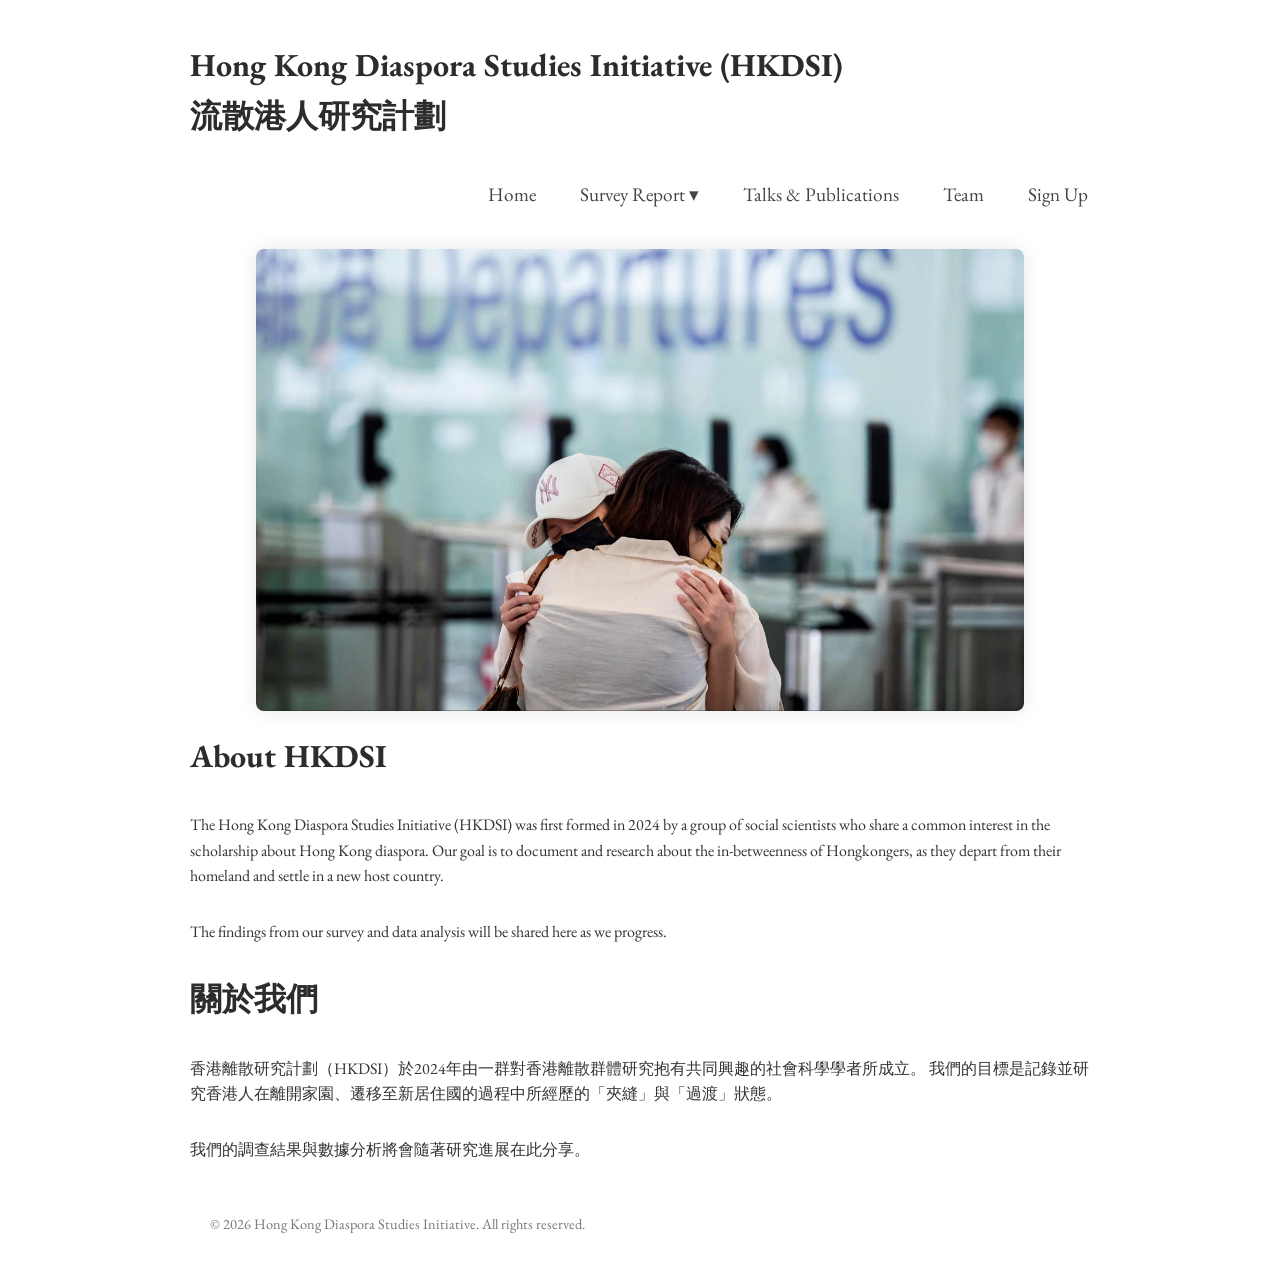
==== commit 2afde926: "Team website" ====
--- a/index.html
+++ b/index.html
@@ -34,6 +34,7 @@
     </li>
     
     <li><a href="engagement.html">Talks & Publications</a></li>
+    <li><a href="team.html">Team</a></li>
     <li><a href="sign_up.html">Sign Up</a></li>
   </ul>
 </nav>
